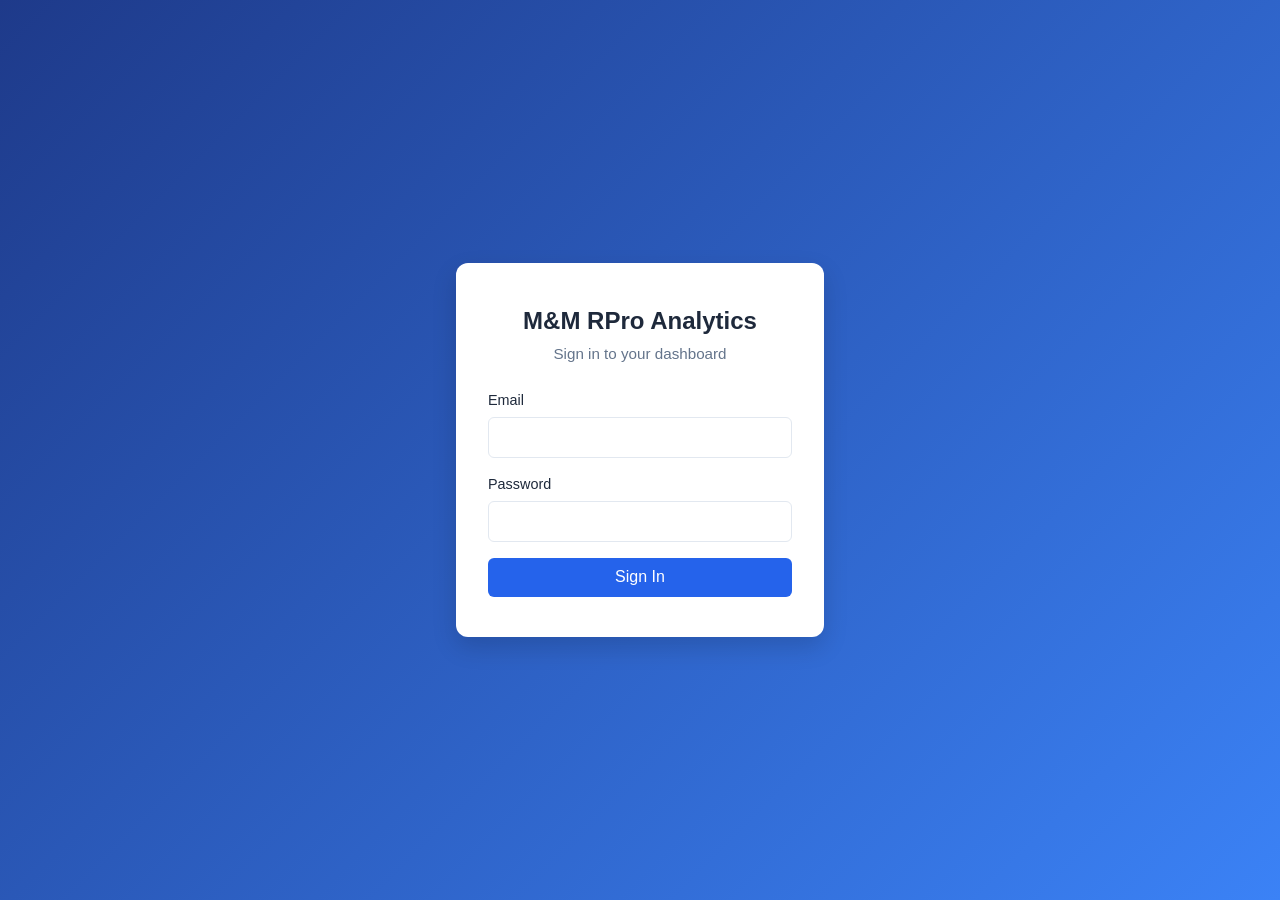
==== frontend/index.html @ 49bb38b2 "frotnend" ====
<!DOCTYPE html>
<html lang="en">
<head>
  <meta charset="UTF-8">
  <meta name="viewport" content="width=device-width, initial-scale=1.0">
  <title>M&M RPro Analytics — Login</title>
  <link rel="stylesheet" href="css/styles.css">
</head>
<body class="login-page">
  <div class="login-container">
    <div class="login-card">
      <h1>M&M RPro Analytics</h1>
      <p class="subtitle">Sign in to your dashboard</p>
      <form id="login-form">
        <div class="form-group">
          <label for="email">Email</label>
          <input type="email" id="email" name="email" required autocomplete="username">
        </div>
        <div class="form-group">
          <label for="password">Password</label>
          <input type="password" id="password" name="password" required autocomplete="current-password">
        </div>
        <button type="submit" class="btn-primary">Sign In</button>
        <p id="error-message" class="error" hidden></p>
      </form>
    </div>
  </div>
  <script src="js/login.js"></script>
</body>
</html>
---- frontend/css/styles.css ----
:root {
  --primary: #2563eb;
  --primary-dark: #1d4ed8;
  --bg: #f8fafc;
  --card-bg: #ffffff;
  --text: #1e293b;
  --text-muted: #64748b;
  --border: #e2e8f0;
  --error: #dc2626;
  --success: #16a34a;
}

* { box-sizing: border-box; margin: 0; padding: 0; }

body {
  font-family: -apple-system, BlinkMacSystemFont, "Segoe UI", Roboto, sans-serif;
  background: var(--bg);
  color: var(--text);
  line-height: 1.5;
}

/* Login */
.login-page {
  display: flex;
  align-items: center;
  justify-content: center;
  min-height: 100vh;
  background: linear-gradient(135deg, #1e3a8a 0%, #3b82f6 100%);
}

.login-container { width: 100%; max-width: 400px; padding: 1rem; }

.login-card {
  background: white;
  border-radius: 12px;
  padding: 2.5rem 2rem;
  box-shadow: 0 10px 25px rgba(0,0,0,0.15);
}

.login-card h1 {
  text-align: center;
  margin-bottom: 0.25rem;
  font-size: 1.5rem;
}

.subtitle {
  text-align: center;
  color: var(--text-muted);
  margin-bottom: 1.5rem;
  font-size: 0.95rem;
}

.form-group { margin-bottom: 1rem; }
.form-group label { display: block; margin-bottom: 0.35rem; font-weight: 500; font-size: 0.9rem; }
.form-group input {
  width: 100%;
  padding: 0.65rem 0.75rem;
  border: 1px solid var(--border);
  border-radius: 6px;
  font-size: 1rem;
}
.form-group input:focus { outline: none; border-color: var(--primary); }

.btn-primary, .btn-secondary {
  border: none;
  border-radius: 6px;
  padding: 0.65rem 1.25rem;
  font-size: 1rem;
  cursor: pointer;
  font-weight: 500;
}
.btn-primary { background: var(--primary); color: white; width: 100%; }
.btn-primary:hover { background: var(--primary-dark); }
.btn-secondary { background: #e2e8f0; color: var(--text); }
.btn-secondary:hover { background: #cbd5e1; }

.error { color: var(--error); font-size: 0.9rem; margin-top: 0.75rem; text-align: center; }

/* Header */
.header {
  background: white;
  border-bottom: 1px solid var(--border);
  padding: 1rem 1.5rem;
  display: flex;
  justify-content: space-between;
  align-items: center;
}
.header h1 { font-size: 1.25rem; }
.header-right { display: flex; align-items: center; gap: 1rem; }

/* Dashboard */
.dashboard { padding: 1.5rem; max-width: 1200px; margin: 0 auto; }

.summary-cards {
  display: grid;
  grid-template-columns: repeat(auto-fit, minmax(200px, 1fr));
  gap: 1rem;
  margin-bottom: 2rem;
}
.card {
  background: var(--card-bg);
  border-radius: 10px;
  padding: 1.25rem;
  box-shadow: 0 1px 3px rgba(0,0,0,0.08);
}
.card h3 { font-size: 0.9rem; color: var(--text-muted); margin-bottom: 0.5rem; }
.metric { font-size: 1.75rem; font-weight: 600; }

.section-header {
  display: flex;
  justify-content: space-between;
  align-items: center;
  margin-bottom: 1rem;
}
.section-header h2 { font-size: 1.15rem; }
.section-header select {
  padding: 0.4rem 0.6rem;
  border: 1px solid var(--border);
  border-radius: 6px;
}

.chart-section, .recommendations {
  background: white;
  border-radius: 10px;
  padding: 1.25rem;
  margin-bottom: 1.5rem;
  box-shadow: 0 1px 3px rgba(0,0,0,0.08);
}
.chart-placeholder {
  height: 220px;
  background: #f1f5f9;
  border-radius: 8px;
  display: flex;
  align-items: center;
  justify-content: center;
  color: var(--text-muted);
}

table { width: 100%; border-collapse: collapse; }
th, td { text-align: left; padding: 0.65rem 0.5rem; border-bottom: 1px solid var(--border); }
th { font-size: 0.85rem; color: var(--text-muted); font-weight: 600; }
.empty { text-align: center; color: var(--text-muted); padding: 1.5rem; }

/* Chat panel */
.ask-ai-toggle {
  position: fixed;
  bottom: 1.5rem;
  right: 1.5rem;
  background: var(--primary);
  color: white;
  border: none;
  border-radius: 50px;
  padding: 0.75rem 1.25rem;
  font-weight: 500;
  cursor: pointer;
  box-shadow: 0 4px 12px rgba(37,99,235,0.35);
  z-index: 100;
}
.ask-ai-toggle:hover { background: var(--primary-dark); }

.chat-panel {
  position: fixed;
  top: 0;
  right: 0;
  width: 380px;
  height: 100vh;
  background: white;
  box-shadow: -4px 0 20px rgba(0,0,0,0.12);
  display: flex;
  flex-direction: column;
  z-index: 200;
}
.chat-panel.hidden { display: none; }

.chat-header {
  display: flex;
  justify-content: space-between;
  align-items: center;
  padding: 1rem 1.25rem;
  border-bottom: 1px solid var(--border);
}
.chat-header h3 { font-size: 1.1rem; }
.btn-icon { background: none; border: none; font-size: 1.5rem; cursor: pointer; color: var(--text-muted); }

.chat-messages {
  flex: 1;
  overflow-y: auto;
  padding: 1rem;
  display: flex;
  flex-direction: column;
  gap: 0.75rem;
}
.message { max-width: 85%; padding: 0.6rem 0.9rem; border-radius: 12px; font-size: 0.95rem; }
.message.user { align-self: flex-end; background: var(--primary); color: white; }
.message.ai { align-self: flex-start; background: #f1f5f9; }

.chat-form {
  display: flex;
  gap: 0.5rem;
  padding: 1rem;
  border-top: 1px solid var(--border);
}
.chat-form input { flex: 1; padding: 0.6rem 0.75rem; border: 1px solid var(--border); border-radius: 6px; }
.chat-form button { width: auto; padding: 0.6rem 1rem; }
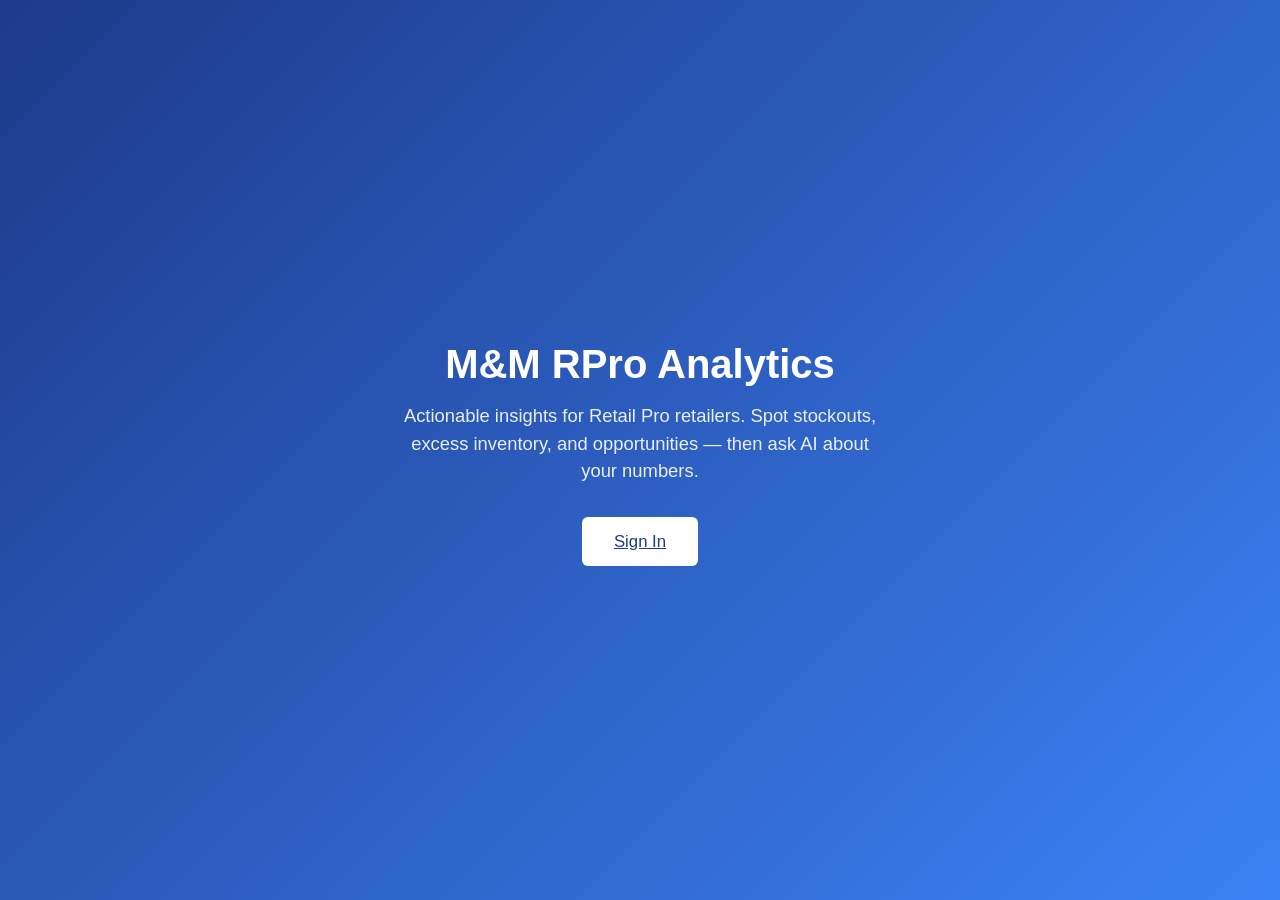
==== commit 8ce84b4e: "url update" ====
--- a/frontend/index.html
+++ b/frontend/index.html
@@ -3,28 +3,37 @@
 <head>
   <meta charset="UTF-8">
   <meta name="viewport" content="width=device-width, initial-scale=1.0">
-  <title>M&M RPro Analytics — Login</title>
+  <title>M&M RPro Analytics</title>
   <link rel="stylesheet" href="css/styles.css">
+  <style>
+    .landing {
+      min-height: 100vh;
+      display: flex;
+      flex-direction: column;
+      align-items: center;
+      justify-content: center;
+      text-align: center;
+      background: linear-gradient(135deg, #1e3a8a 0%, #3b82f6 100%);
+      color: white;
+      padding: 2rem;
+    }
+    .landing h1 { font-size: 2.5rem; margin-bottom: 0.5rem; }
+    .landing p { font-size: 1.15rem; margin-bottom: 2rem; opacity: 0.9; max-width: 480px; }
+    .landing .btn-primary {
+      width: auto;
+      padding: 0.75rem 2rem;
+      font-size: 1.05rem;
+      background: white;
+      color: #1e3a8a;
+    }
+    .landing .btn-primary:hover { background: #f1f5f9; }
+  </style>
 </head>
-<body class="login-page">
-  <div class="login-container">
-    <div class="login-card">
-      <h1>M&M RPro Analytics</h1>
-      <p class="subtitle">Sign in to your dashboard</p>
-      <form id="login-form">
-        <div class="form-group">
-          <label for="email">Email</label>
-          <input type="email" id="email" name="email" required autocomplete="username">
-        </div>
-        <div class="form-group">
-          <label for="password">Password</label>
-          <input type="password" id="password" name="password" required autocomplete="current-password">
-        </div>
-        <button type="submit" class="btn-primary">Sign In</button>
-        <p id="error-message" class="error" hidden></p>
-      </form>
-    </div>
+<body>
+  <div class="landing">
+    <h1>M&M RPro Analytics</h1>
+    <p>Actionable insights for Retail Pro retailers. Spot stockouts, excess inventory, and opportunities — then ask AI about your numbers.</p>
+    <a href="login.html" class="btn-primary">Sign In</a>
   </div>
-  <script src="js/login.js"></script>
 </body>
 </html>
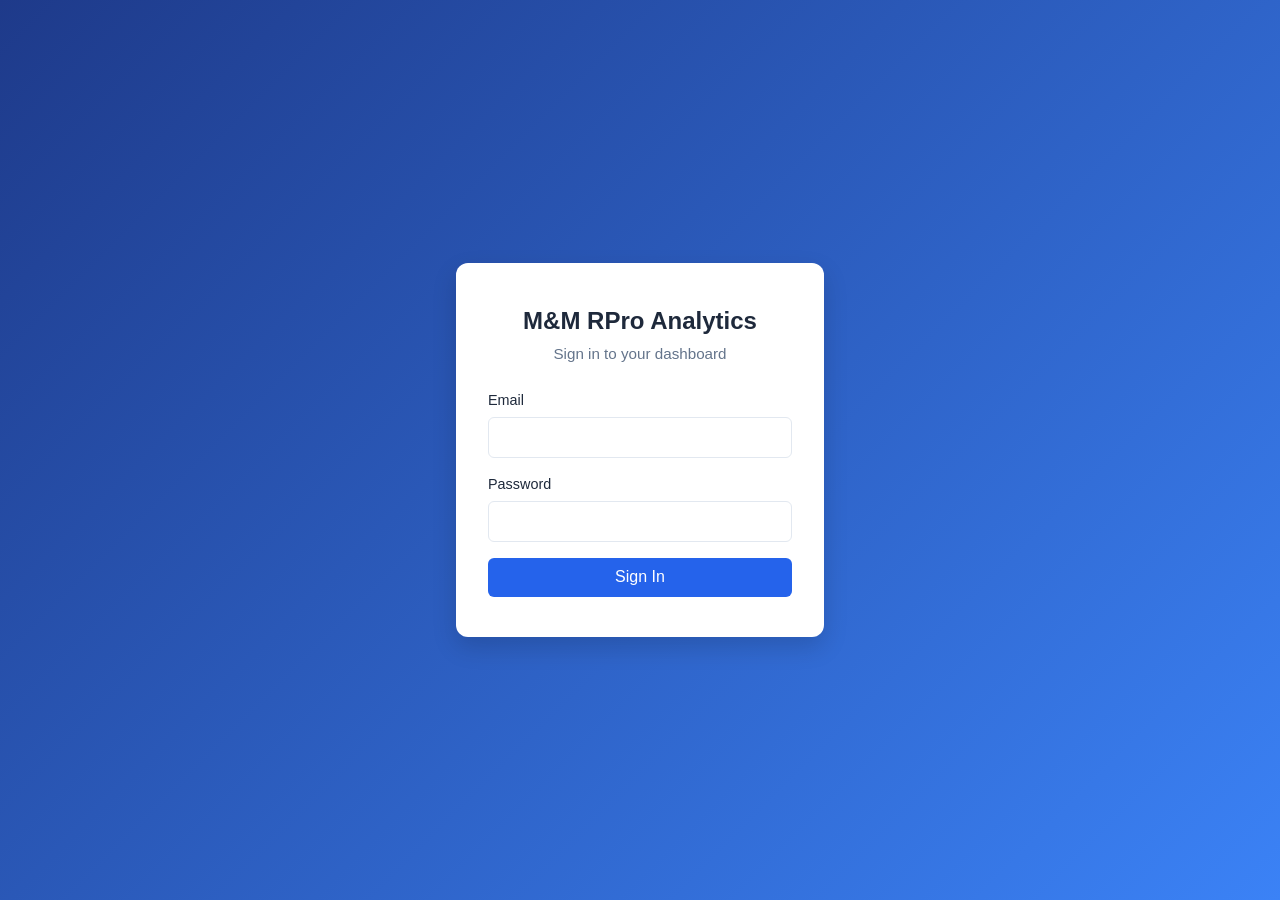
==== commit dfd402d2: "front end login" ====
--- a/frontend/index.html
+++ b/frontend/index.html
@@ -3,37 +3,28 @@
 <head>
   <meta charset="UTF-8">
   <meta name="viewport" content="width=device-width, initial-scale=1.0">
-  <title>M&M RPro Analytics</title>
+  <title>M&M RPro Analytics — Login</title>
   <link rel="stylesheet" href="css/styles.css">
-  <style>
-    .landing {
-      min-height: 100vh;
-      display: flex;
-      flex-direction: column;
-      align-items: center;
-      justify-content: center;
-      text-align: center;
-      background: linear-gradient(135deg, #1e3a8a 0%, #3b82f6 100%);
-      color: white;
-      padding: 2rem;
-    }
-    .landing h1 { font-size: 2.5rem; margin-bottom: 0.5rem; }
-    .landing p { font-size: 1.15rem; margin-bottom: 2rem; opacity: 0.9; max-width: 480px; }
-    .landing .btn-primary {
-      width: auto;
-      padding: 0.75rem 2rem;
-      font-size: 1.05rem;
-      background: white;
-      color: #1e3a8a;
-    }
-    .landing .btn-primary:hover { background: #f1f5f9; }
-  </style>
 </head>
-<body>
-  <div class="landing">
-    <h1>M&M RPro Analytics</h1>
-    <p>Actionable insights for Retail Pro retailers. Spot stockouts, excess inventory, and opportunities — then ask AI about your numbers.</p>
-    <a href="login.html" class="btn-primary">Sign In</a>
+<body class="login-page">
+  <div class="login-container">
+    <div class="login-card">
+      <h1>M&M RPro Analytics</h1>
+      <p class="subtitle">Sign in to your dashboard</p>
+      <form id="login-form">
+        <div class="form-group">
+          <label for="email">Email</label>
+          <input type="email" id="email" name="email" required autocomplete="username">
+        </div>
+        <div class="form-group">
+          <label for="password">Password</label>
+          <input type="password" id="password" name="password" required autocomplete="current-password">
+        </div>
+        <button type="submit" class="btn-primary">Sign In</button>
+        <p id="error-message" class="error" hidden></p>
+      </form>
+    </div>
   </div>
+  <script src="js/login.js"></script>
 </body>
 </html>
